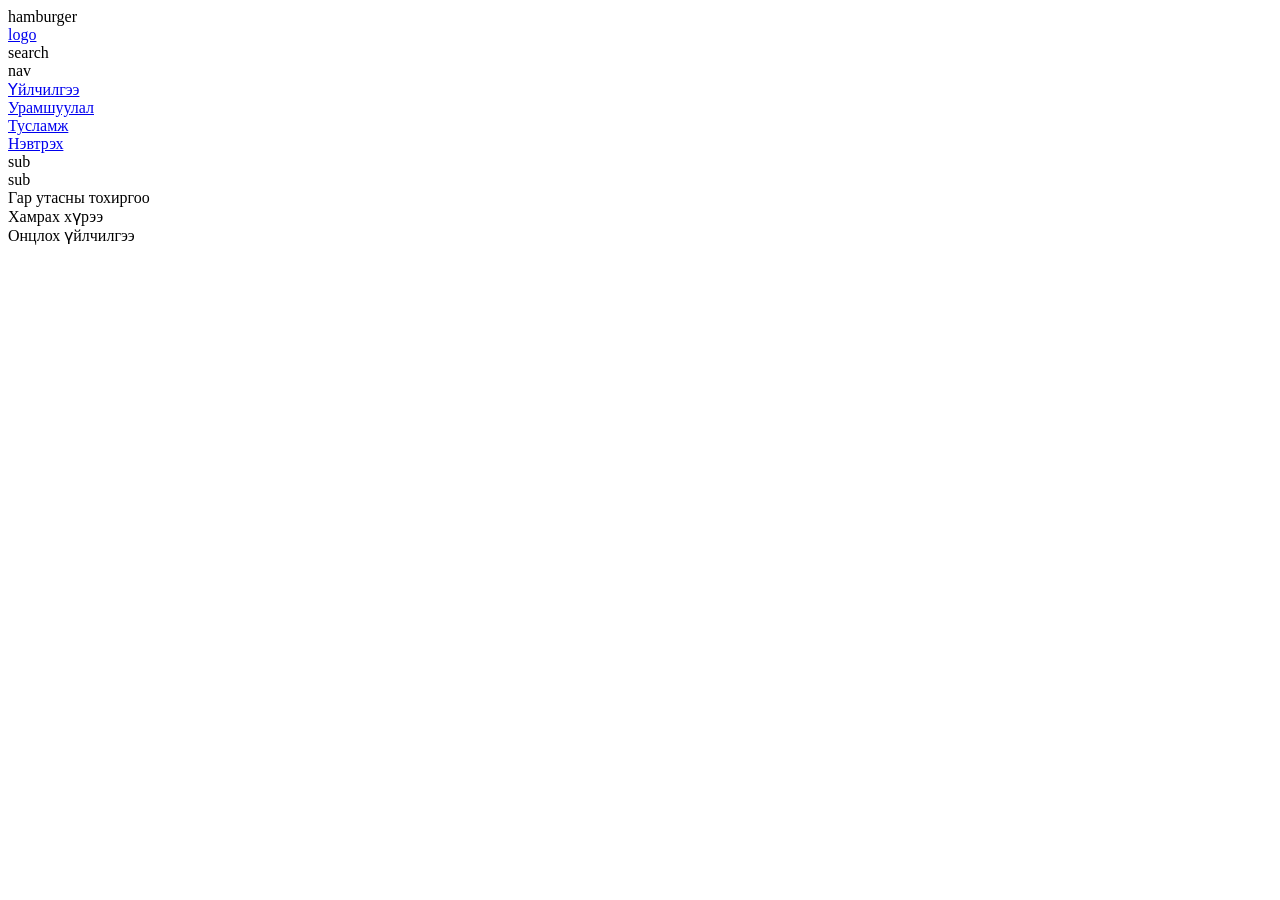
==== help.html @ c01543e2 "Update help.html" ====
<!DOCTYPE html>
<!-- saved from url=(0043)https://purevnorov.github.io/npt.github.io/ -->
<html lang="en"><head><meta http-equiv="Content-Type" content="text/html; charset=UTF-8">
    <meta name="viewport" content="width=device-width, initial-scale=1.0">
    <title>Help</title>
</head>
<body>

    <div class="first-page-container">
        <div class="nav">
            <div class="hamburger"> hamburger</div>
            <div class="logo"><a href="NPT.html">logo</a> </div>
            <div class="search-bar">search</div>
            <div class="nav-r-text">nav</div>
                <div class="service"><a href="service.html">Үйлчилгээ</a></div>
                <div class="prize"><a href="prizes.html">Урамшуулал</a></div>
                <div class="Help"><a href="help.html">Тусламж</a> </div>
                <div class="Signup"><a href="SignUpLogIn.html">Нэвтрэх</a></div>
        <div class="sub-nav">
            <div class="sub-nav-l-text">sub</div>
            <div class="sub-nav-r-text">sub</div>
        </div>
        <div class="Help">
            <div class="phone-settings">
                    Гар утасны тохиргоо
            </div>
            <div class="coverage">
                    Хамрах хүрээ
        </div>

        <div>
            <div class="special"> Онцлох үйлчилгээ
            </div>
            <div class="footer">
            </div>
        </div>
    
    </div>

</body>
</html>
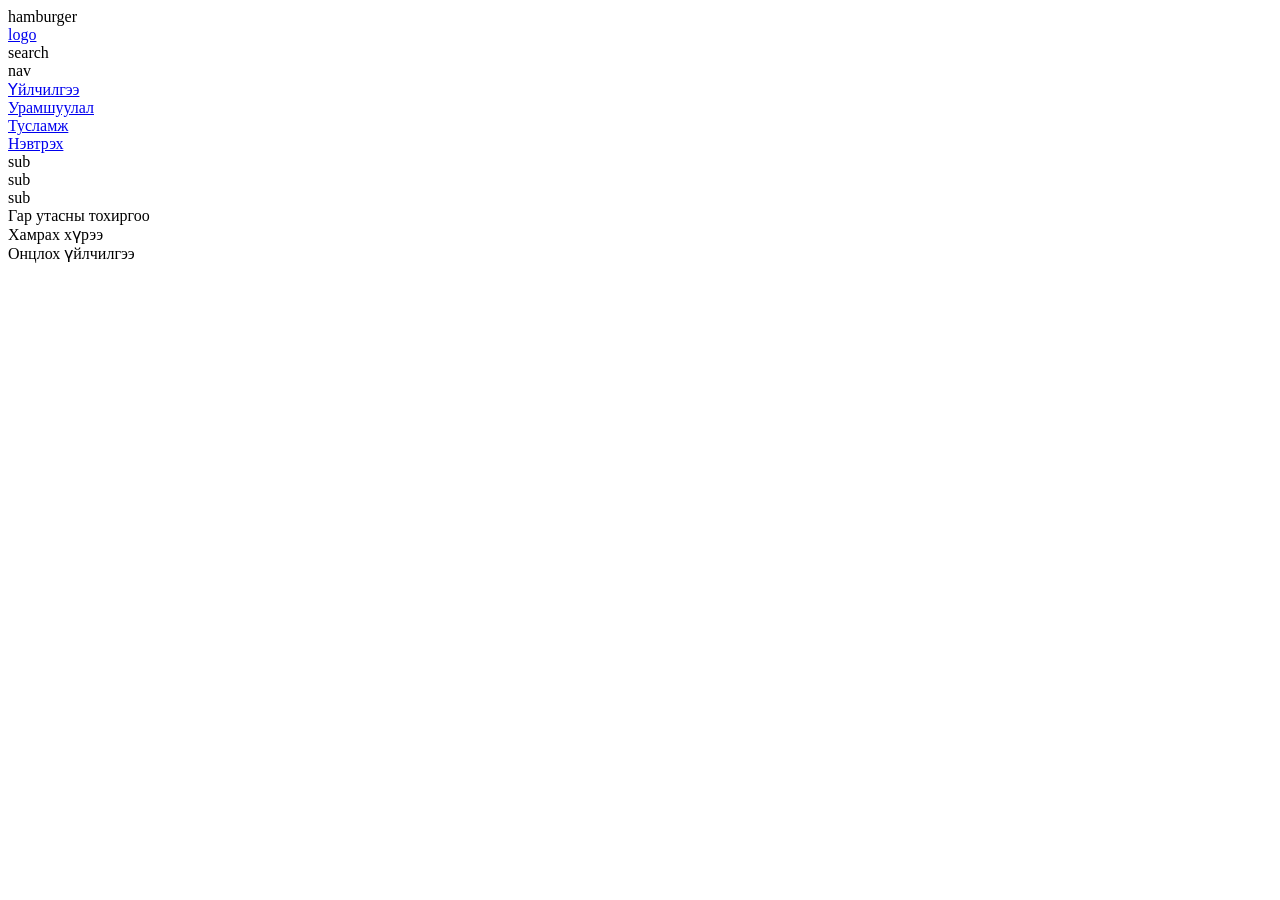
==== commit df9e0ef3: "Update help.html turshij uzsiin" ====
--- a/help.html
+++ b/help.html
@@ -16,8 +16,10 @@
                 <div class="prize"><a href="prizes.html">Урамшуулал</a></div>
                 <div class="Help"><a href="help.html">Тусламж</a> </div>
                 <div class="Signup"><a href="SignUpLogIn.html">Нэвтрэх</a></div>
+        </div>
         <div class="sub-nav">
             <div class="sub-nav-l-text">sub</div>
+            <div class="sub-nav-r-text">sub</div>
             <div class="sub-nav-r-text">sub</div>
         </div>
         <div class="Help">
@@ -26,6 +28,7 @@
             </div>
             <div class="coverage">
                     Хамрах хүрээ
+            </div>
         </div>
 
         <div>
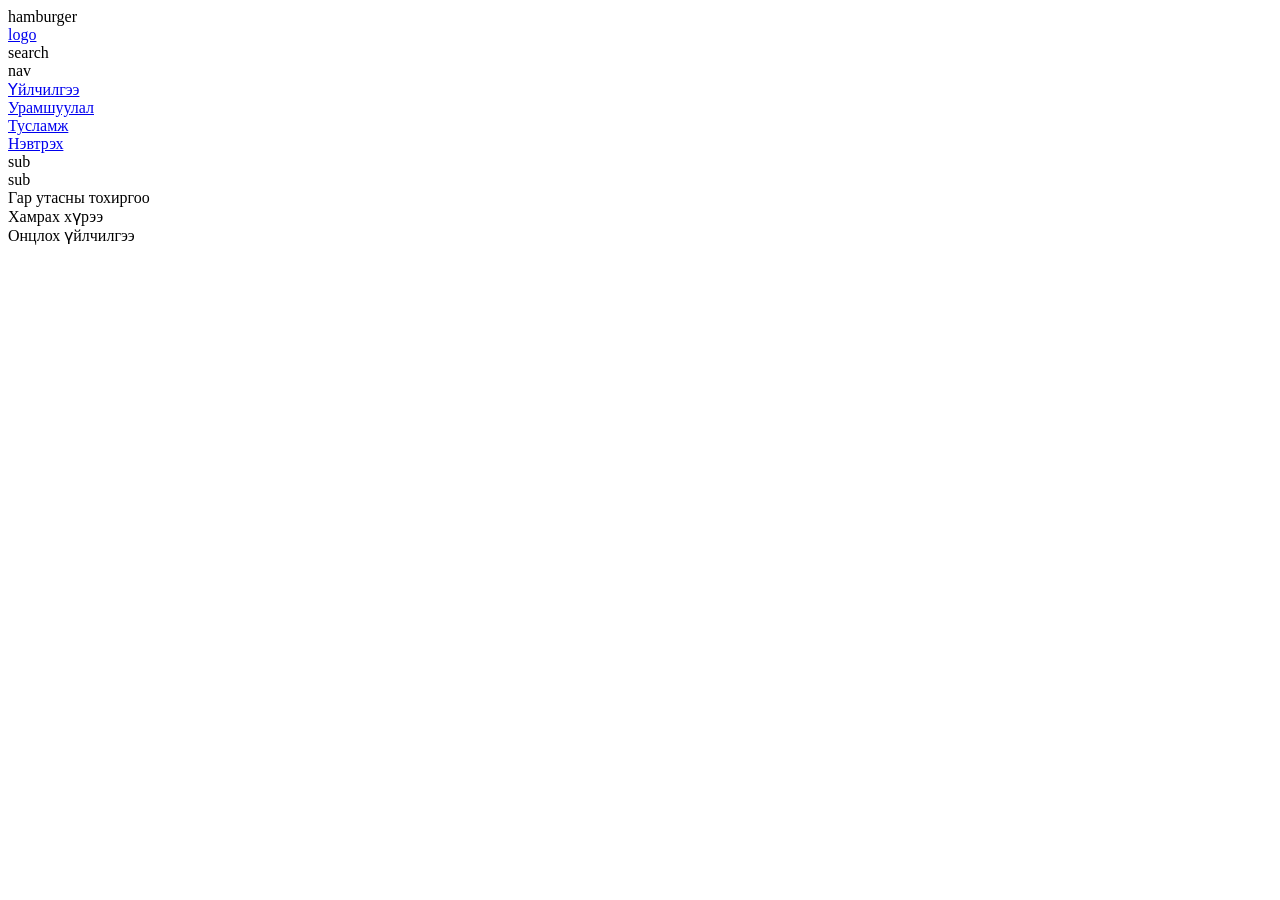
==== commit adb4f6d8: "hi hi" ====
--- a/help.html
+++ b/help.html
@@ -20,7 +20,6 @@
         <div class="sub-nav">
             <div class="sub-nav-l-text">sub</div>
             <div class="sub-nav-r-text">sub</div>
-            <div class="sub-nav-r-text">sub</div>
         </div>
         <div class="Help">
             <div class="phone-settings">
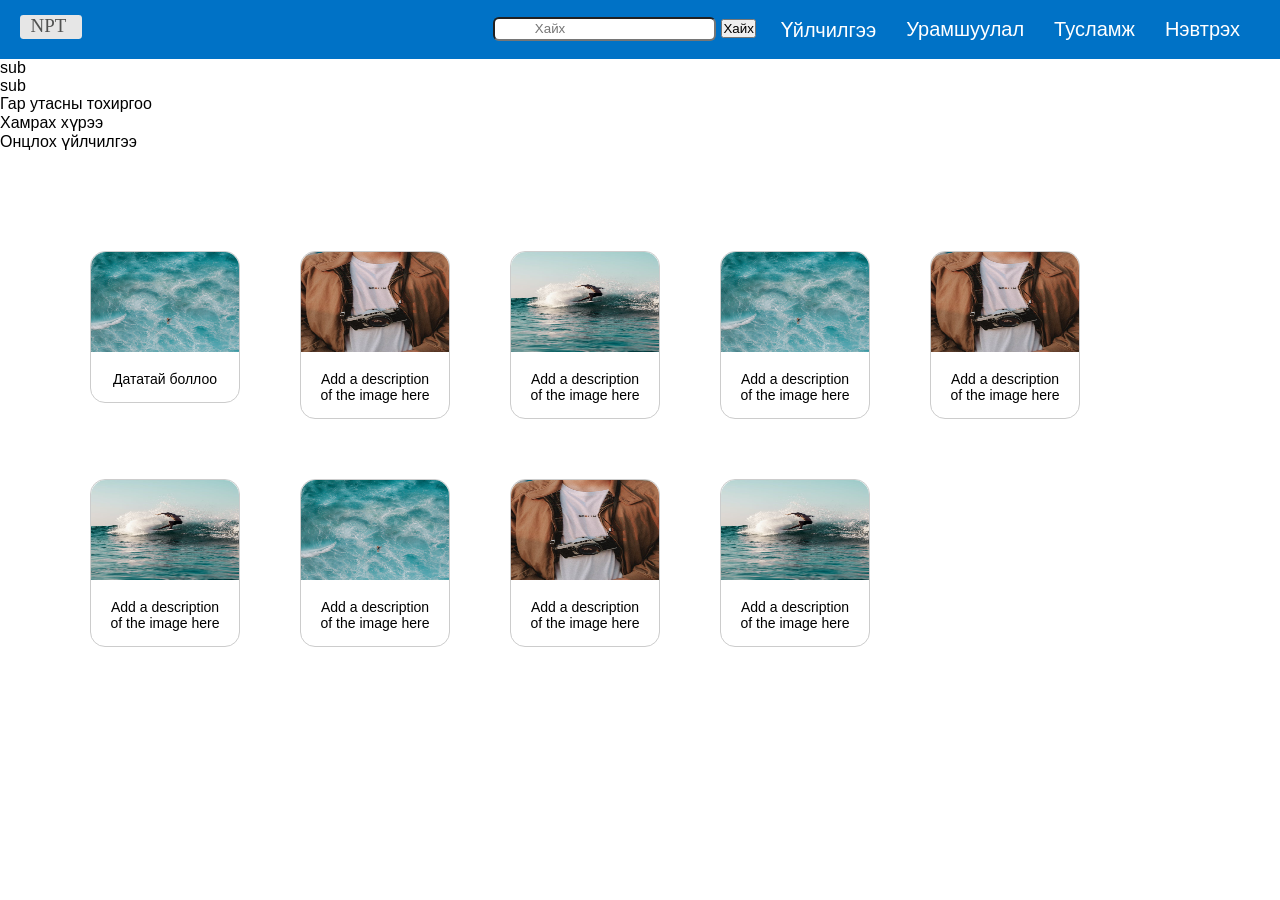
==== commit 23a80524: "hi" ====
--- a/help.html
+++ b/help.html
@@ -3,20 +3,36 @@
 <html lang="en"><head><meta http-equiv="Content-Type" content="text/html; charset=UTF-8">
     <meta name="viewport" content="width=device-width, initial-scale=1.0">
     <title>Help</title>
+        <meta charset="utf-8">
+        <meta name="viewport" content="width=device-width, initial-scale=1">
+        <link rel="stylesheet" href="nav.css" >
+        <link rel="stylesheet"  href="service.css">
 </head>
 <body>
 
     <div class="first-page-container">
-        <div class="nav">
-            <div class="hamburger"> hamburger</div>
-            <div class="logo"><a href="NPT.html">logo</a> </div>
-            <div class="search-bar">search</div>
-            <div class="nav-r-text">nav</div>
-                <div class="service"><a href="service.html">Үйлчилгээ</a></div>
-                <div class="prize"><a href="prizes.html">Урамшуулал</a></div>
-                <div class="Help"><a href="help.html">Тусламж</a> </div>
-                <div class="Signup"><a href="SignUpLogIn.html">Нэвтрэх</a></div>
-        </div>
+         
+        <header class="navhead">
+            <nav>
+                <ul class="menu">
+                    <li class="logo">
+                        <a href="/NPT.html" title="NPT Home">
+                            <img class="logoSVG" src="logo.svg" alt="Logo">
+                        </a>
+                    </li>
+                    <li class="searchBar">
+                        <form>                    
+                        <input type="search" placeholder="Хайх"/>                        
+                        <button type="submit">Хайх</button>
+                        </form>
+                    </li>  
+                    <li class="item"><a href="service.html">Үйлчилгээ</a></li>
+                    <li class="item"><a href="prizes.html">Урамшуулал</a></li>
+                    <li class="item"><a href="help.html">Тусламж</a></li>
+                    <li class="item"><a href="singup.html">Нэвтрэх</a></li>
+                </ul>
+            </nav>
+        </header>
         <div class="sub-nav">
             <div class="sub-nav-l-text">sub</div>
             <div class="sub-nav-r-text">sub</div>
@@ -38,6 +54,81 @@
         </div>
     
     </div>
+    <div class="container">
+            <div class="gallery">
+              <a target="_blank" href="zurag1.jpeg">
+                <img src="zurag1.jpeg" alt="Cinque Terre" >
+              </a>
+              <div class="desc">Дататай боллоо</div>
+            </div>
+
+            <div class="gallery">
+              <a target="_blank" href="zurag2.jpeg">
+                <img src="zurag2.jpeg" alt="Forest">
+              </a>
+              <div class="desc">Add a description of the image here</div>
+            </div>
+
+            <div class="gallery">
+              <a target="_blank" href="zurag3.jpeg">
+                <img src="zurag3.jpeg" alt="Northern Lights">
+              </a>
+              <div class="desc">Add a description of the image here</div>
+            </div>
+            <div class="gallery">
+              <a target="_blank" href="zurag1.jpeg">
+                <img src="zurag1.jpeg" alt="Cinque Terre" >
+              </a>
+              <div class="desc">Add a description of the image here</div>
+            </div>
+
+            <div class="gallery">
+              <a target="_blank" href="zurag2.jpeg">
+                <img src="zurag2.jpeg" alt="Forest">
+              </a>
+              <div class="desc">Add a description of the image here</div>
+            </div>
+
+            <div class="gallery">
+              <a target="_blank" href="zurag3.jpeg">
+                <img src="zurag3.jpeg" alt="Northern Lights">
+              </a>
+              <div class="desc">Add a description of the image here</div>
+            </div>
+
+   <div class="gallery">
+              <a target="_blank" href="zurag1.jpeg">
+                <img src="zurag1.jpeg" alt="Cinque Terre" >
+              </a>
+              <div class="desc">Add a description of the image here</div>
+            </div>
+
+            <div class="gallery">
+              <a target="_blank" href="zurag2.jpeg">
+                <img src="zurag2.jpeg" alt="Forest">
+              </a>
+              <div class="desc">Add a description of the image here</div>
+            </div>
+
+            <div class="gallery">
+              <a target="_blank" href="zurag3.jpeg">
+                <img src="zurag3.jpeg" alt="Northern Lights">
+              </a>
+              <div class="desc">Add a description of the image here</div>
+            </div>
+          
+</div>
+           
+
+<!--          <footer>
+            <ul>
+                <li><a href="#">Footer link</a></li>
+                <li><a href="#">Footer link</a></li>
+                <li><a href="#">Footer link</a></li>
+                <li><a href="#">Footer link</a></li>
+                <li><a href="#">Footer link</a></li>
+            </ul>
+        </footer> -->
 
 </body>
 </html>
--- a/nav.css
+++ b/nav.css
@@ -0,0 +1,96 @@
+*{
+    box-sizing: border-box;
+    padding: 0;
+    margin: 0;
+  }
+  body {
+    font-family: sans-serif;
+    font-size: 16px;
+  }
+  nav {
+    background:#0072C6;
+    padding: 0 15px;
+  }
+  a {
+    color: white;
+    text-decoration: none;
+  }
+  .menu,
+  .logo {
+    font-size: 20px;
+    padding: 7.5px 10px 7.5px 0;
+    position: relative;
+    display: block;
+  }
+  .logoSVG {
+    height: 24px;
+  }
+  .hamburger {
+    font-size: 20px;
+    padding: 7.5px 10px 7.5px 0;
+    position: relative;
+    display: block;
+  }
+  
+  .searchBar {
+    font-size: 20px;
+    padding: 7.5px 10px 7.5px 0;
+    position: relative;
+    display: block;
+  }
+  input[type=search] {
+    box-sizing: border-box;
+    border-radius: 6px;
+    background-color: white;
+    background-image: url('searchicon.png');
+    background-position: 10px 10px; 
+    background-repeat: no-repeat;
+    padding: 2px 10px 3px 40px;
+    outline: none;
+  }
+  input[type=search]:focus {
+    border: 3px solid grey;
+  }
+  .item {
+    padding: 10px;
+  }
+  .item:not(.button) a:hover,
+  .item a:hover::after {
+    color: #ccc;
+  }
+  .menu {
+    display: flex;
+    flex-wrap: wrap;
+    justify-content: space-between;
+    align-items: center;
+  }
+  .menu li a {
+    display: block;
+    padding: 0px 5px;
+  }
+  .item {
+    order: 3;
+    width: 100%;
+    text-align: center;
+    display: none;
+  }
+  .logo {
+    flex: 1;
+  }
+  
+  @media all and (min-width: 900px) {
+    .menu {
+      align-items: flex-start;
+      flex-wrap: nowrap;
+      background: none;
+    }
+    .logo {
+      order: 0;
+    }
+    .item {
+      order: 1;
+      position: relative;
+      display: block;
+      width: auto;
+    }
+  }
--- a/service.css
+++ b/service.css
@@ -0,0 +1,31 @@
+.gallery {
+  margin: 30px;
+  border: 1px solid #ccc;
+  float: left;
+  width: 150px;
+  border-radius:15px; 
+}
+
+.container{
+	width: 100%
+	height:auto;
+	padding-left:60px; 
+	padding-top: 70px;
+
+}
+.gallery:hover {
+  border: 1px solid blue;
+   background-color: ;
+}
+
+.gallery img {
+  width: 100%;
+  height: 100px;
+   border-radius:15px 15px 0px 0px; 
+}
+
+.desc {
+  padding: 15px;
+  text-align: center;
+  font-size: 14px;
+}
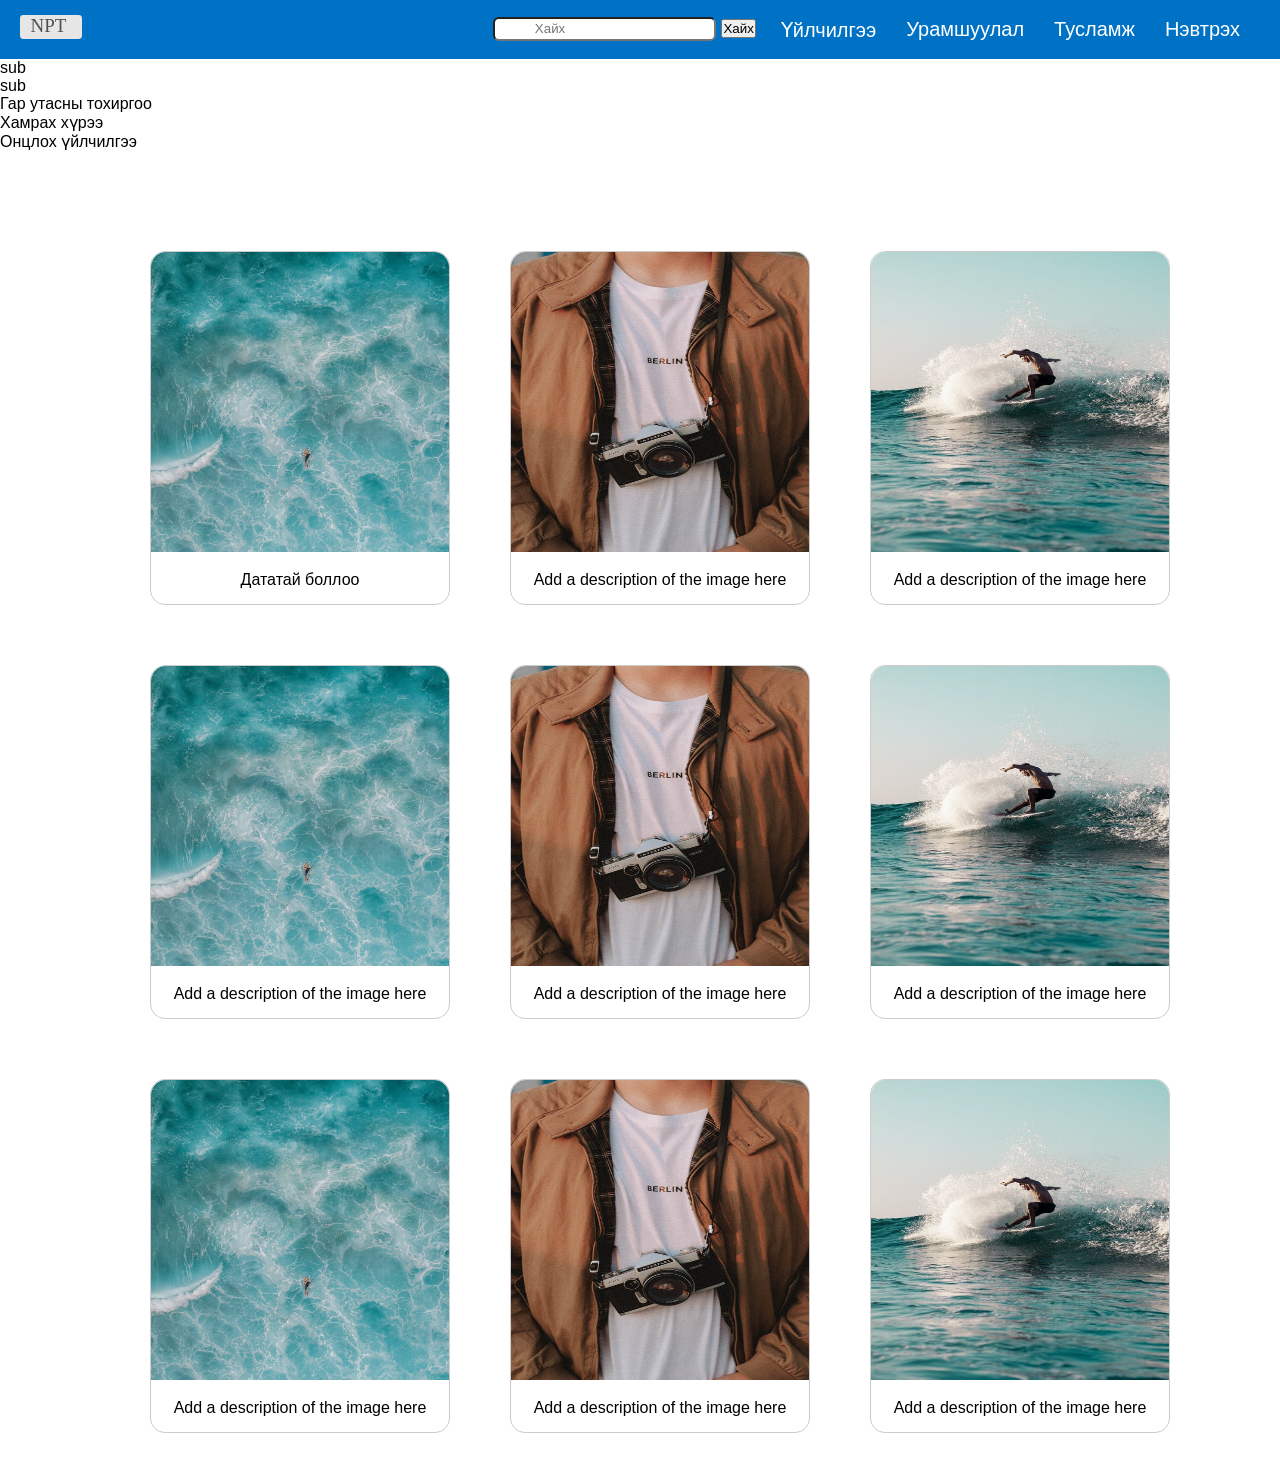
==== commit 43f5727a: "hi" ====
--- a/help.html
+++ b/help.html
@@ -2,17 +2,17 @@
 <!-- saved from url=(0043)https://purevnorov.github.io/npt.github.io/ -->
 <html lang="en"><head><meta http-equiv="Content-Type" content="text/html; charset=UTF-8">
     <meta name="viewport" content="width=device-width, initial-scale=1.0">
-    <title>Help</title>
-        <meta charset="utf-8">
+    <title>help</title>
+     <meta charset="utf-8">
         <meta name="viewport" content="width=device-width, initial-scale=1">
         <link rel="stylesheet" href="nav.css" >
-        <link rel="stylesheet"  href="service.css">
+        <link rel="stylesheet" type="text/css" href="help.css">
+        <link rel="stylesheet" type="text/css" href="style.css">
 </head>
 <body>
 
     <div class="first-page-container">
-         
-        <header class="navhead">
+          <header class="navhead">
             <nav>
                 <ul class="menu">
                     <li class="logo">
@@ -29,7 +29,7 @@
                     <li class="item"><a href="service.html">Үйлчилгээ</a></li>
                     <li class="item"><a href="prizes.html">Урамшуулал</a></li>
                     <li class="item"><a href="help.html">Тусламж</a></li>
-                    <li class="item"><a href="singup.html">Нэвтрэх</a></li>
+                    <li class="item"><a href="signup.html">Нэвтрэх</a></li>
                 </ul>
             </nav>
         </header>
--- a/help.css
+++ b/help.css
@@ -0,0 +1,28 @@
+.gallery {
+  margin: 30px;
+  border: 1px solid #ccc;
+  float: left;
+  width: 300px;
+  border-radius:15px; 
+}
+.container{
+  width: 100%
+  height:auto;
+  padding-left:120px;
+  padding-top: 70px;
+
+}
+.gallery:hover {
+  border: 1px solid blue;
+}
+
+.gallery img {
+  width: 100%;
+  height: 300px;
+   border-radius:15px 15px 0px 0px;; 
+}
+
+.desc {
+  padding: 15px;
+  text-align: center;
+}
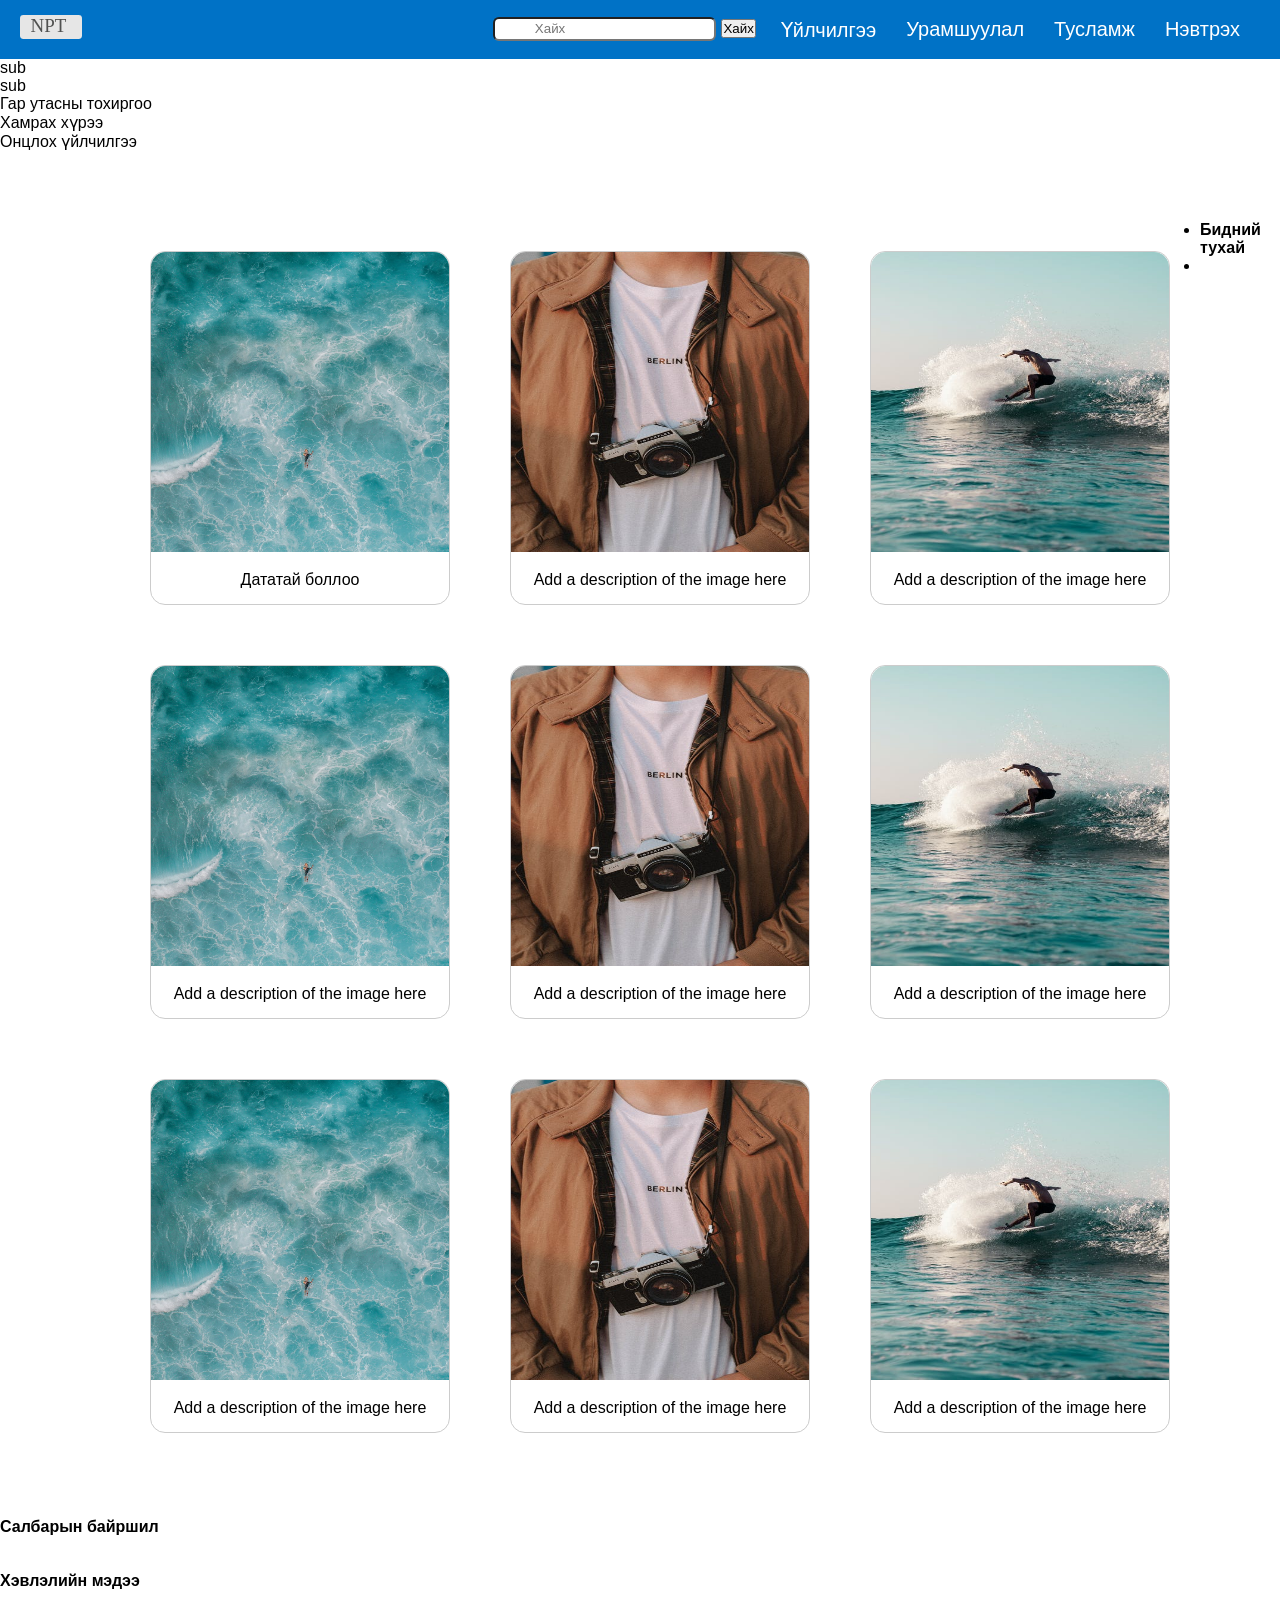
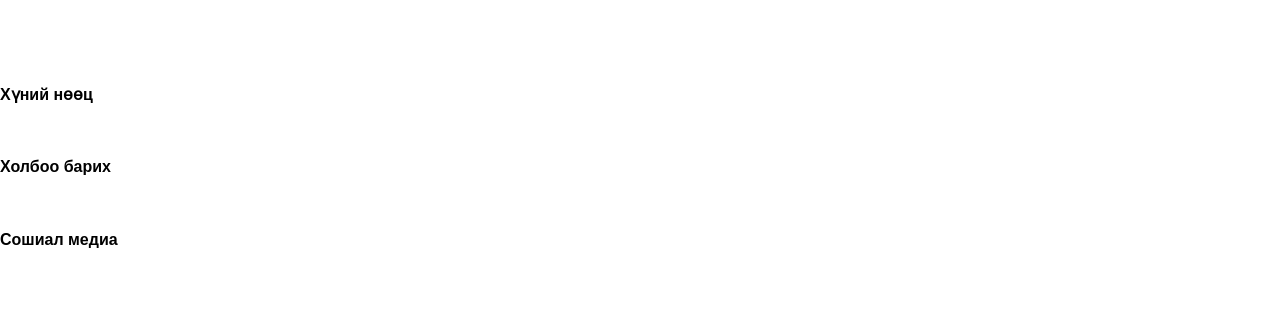
==== commit bb8910aa: "fooher" ====
--- a/help.html
+++ b/help.html
@@ -118,17 +118,48 @@
             </div>
           
 </div>
-           
-
-<!--          <footer>
+  
+        <footer>
+        <section>
+             <ul>
+                <li><h4>Бидний тухай</h4></li>
+                <li><a href="">Нийгмийн хариуцлага</a></li>
+                <li><a href="">Бидний түүх</a></li>
+                <li><a href="">Ололт Амжилт</a></li>
+            </ul>
+             <ul>
+                <li><h4>Салбарын байршил</h4></li>
+                <li><a href="">Газрын зураг харах</a></li>
+                <li><a href="">Жагсаалтаар харах </a></li>
+            </ul>
             <ul>
-                <li><a href="#">Footer link</a></li>
-                <li><a href="#">Footer link</a></li>
-                <li><a href="#">Footer link</a></li>
-                <li><a href="#">Footer link</a></li>
-                <li><a href="#">Footer link</a></li>
+                <li><h4>Хэвлэлийн мэдээ</h4></li>
+                 <li><a href="">Зөвлөмж1</a></li>
+                <li><a href="">Зөвлөмж2</a></li>
+                <li><a href="">Зөвлөмж3</a></li>
+                <li><a href="">Зөвлөмж4</a></li>
+                <li><a href="">Зөвлөмж5</a></li>
             </ul>
-        </footer> -->
-
+            <ul>
+                <li><h4>Хүний нөөц</h4></li>
+                <li><a href="">Яагаад Unitel гэж</a></li>
+                <li><a href="">Нээлттэй ажлын байр</a></li>
+                <li><a href="">Сонгон шалгаруулалт</a></li>
+            </ul>
+            <ul>
+                <li><h4>Холбоо барих</h4></li>
+                <li><a href="">Нийгмийн хариуцлага</a></li>
+                <li><a href="">БИДНИЙ ТҮҮХ</a></li>
+                <li><a href="">ОЛОЛТ АМЖИЛТ</a></li>
+            </ul>
+            <ul>
+                <li><h4>Сошиал медиа</h4></li>
+                <li><a href="">Facebook</a></li>
+                <li><a href="">Instagram</a></li>
+                <li><a href="">Youtube</a></li>
+                <li><a href="">OnlineShop</a></li>
+            </ul>
+        </section>
+    </footer>         
 </body>
 </html>
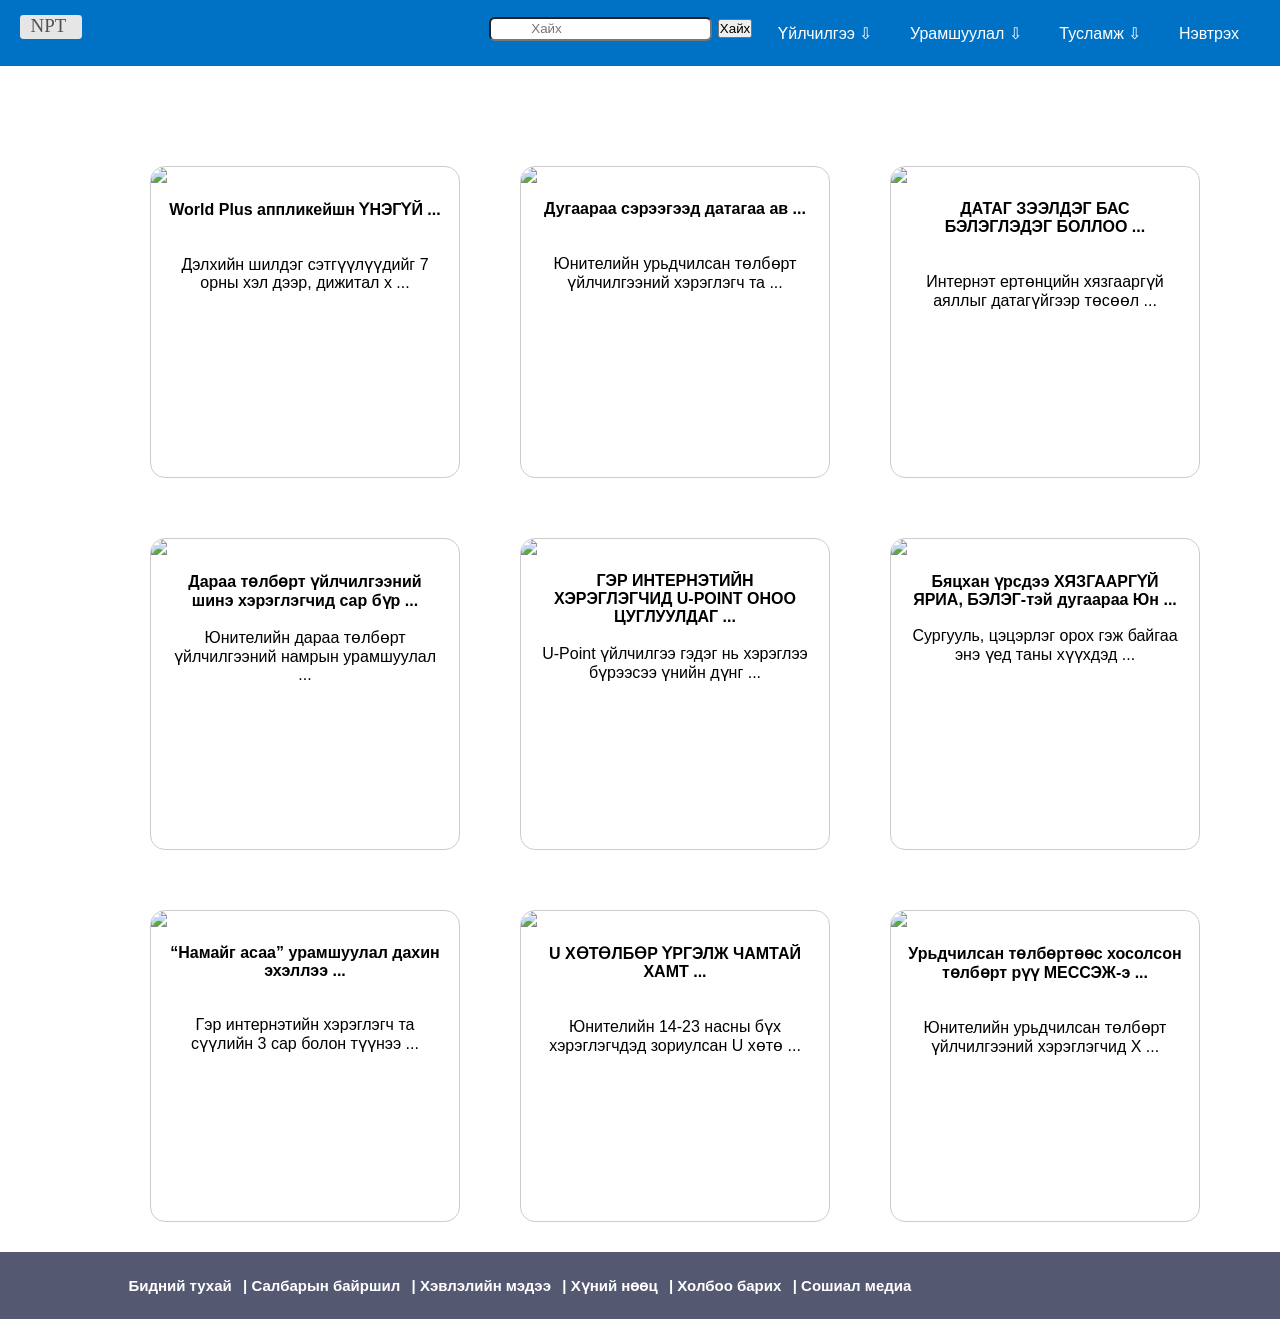
==== commit b5f8908e: "negtgel" ====
--- a/help.html
+++ b/help.html
@@ -1,165 +1,145 @@
-<!DOCTYPE html>
-<!-- saved from url=(0043)https://purevnorov.github.io/npt.github.io/ -->
-<html lang="en"><head><meta http-equiv="Content-Type" content="text/html; charset=UTF-8">
-    <meta name="viewport" content="width=device-width, initial-scale=1.0">
-    <title>help</title>
-     <meta charset="utf-8">
-        <meta name="viewport" content="width=device-width, initial-scale=1">
-        <link rel="stylesheet" href="nav.css" >
-        <link rel="stylesheet" type="text/css" href="help.css">
-        <link rel="stylesheet" type="text/css" href="style.css">
-</head>
-<body>
-
-    <div class="first-page-container">
-          <header class="navhead">
-            <nav>
-                <ul class="menu">
-                    <li class="logo">
-                        <a href="/NPT.html" title="NPT Home">
-                            <img class="logoSVG" src="logo.svg" alt="Logo">
-                        </a>
-                    </li>
-                    <li class="searchBar">
-                        <form>                    
-                        <input type="search" placeholder="Хайх"/>                        
-                        <button type="submit">Хайх</button>
-                        </form>
-                    </li>  
-                    <li class="item"><a href="service.html">Үйлчилгээ</a></li>
-                    <li class="item"><a href="prizes.html">Урамшуулал</a></li>
-                    <li class="item"><a href="help.html">Тусламж</a></li>
-                    <li class="item"><a href="signup.html">Нэвтрэх</a></li>
-                </ul>
-            </nav>
-        </header>
-        <div class="sub-nav">
-            <div class="sub-nav-l-text">sub</div>
-            <div class="sub-nav-r-text">sub</div>
-        </div>
-        <div class="Help">
-            <div class="phone-settings">
-                    Гар утасны тохиргоо
-            </div>
-            <div class="coverage">
-                    Хамрах хүрээ
-            </div>
-        </div>
-
-        <div>
-            <div class="special"> Онцлох үйлчилгээ
-            </div>
-            <div class="footer">
-            </div>
-        </div>
-    
-    </div>
-    <div class="container">
-            <div class="gallery">
-              <a target="_blank" href="zurag1.jpeg">
-                <img src="zurag1.jpeg" alt="Cinque Terre" >
-              </a>
-              <div class="desc">Дататай боллоо</div>
-            </div>
-
-            <div class="gallery">
-              <a target="_blank" href="zurag2.jpeg">
-                <img src="zurag2.jpeg" alt="Forest">
-              </a>
-              <div class="desc">Add a description of the image here</div>
-            </div>
-
-            <div class="gallery">
-              <a target="_blank" href="zurag3.jpeg">
-                <img src="zurag3.jpeg" alt="Northern Lights">
-              </a>
-              <div class="desc">Add a description of the image here</div>
-            </div>
-            <div class="gallery">
-              <a target="_blank" href="zurag1.jpeg">
-                <img src="zurag1.jpeg" alt="Cinque Terre" >
-              </a>
-              <div class="desc">Add a description of the image here</div>
-            </div>
-
-            <div class="gallery">
-              <a target="_blank" href="zurag2.jpeg">
-                <img src="zurag2.jpeg" alt="Forest">
-              </a>
-              <div class="desc">Add a description of the image here</div>
-            </div>
-
-            <div class="gallery">
-              <a target="_blank" href="zurag3.jpeg">
-                <img src="zurag3.jpeg" alt="Northern Lights">
-              </a>
-              <div class="desc">Add a description of the image here</div>
-            </div>
-
-   <div class="gallery">
-              <a target="_blank" href="zurag1.jpeg">
-                <img src="zurag1.jpeg" alt="Cinque Terre" >
-              </a>
-              <div class="desc">Add a description of the image here</div>
-            </div>
-
-            <div class="gallery">
-              <a target="_blank" href="zurag2.jpeg">
-                <img src="zurag2.jpeg" alt="Forest">
-              </a>
-              <div class="desc">Add a description of the image here</div>
-            </div>
-
-            <div class="gallery">
-              <a target="_blank" href="zurag3.jpeg">
-                <img src="zurag3.jpeg" alt="Northern Lights">
-              </a>
-              <div class="desc">Add a description of the image here</div>
-            </div>
-          
-</div>
-  
-        <footer>
-        <section>
-             <ul>
-                <li><h4>Бидний тухай</h4></li>
-                <li><a href="">Нийгмийн хариуцлага</a></li>
-                <li><a href="">Бидний түүх</a></li>
-                <li><a href="">Ололт Амжилт</a></li>
-            </ul>
-             <ul>
-                <li><h4>Салбарын байршил</h4></li>
-                <li><a href="">Газрын зураг харах</a></li>
-                <li><a href="">Жагсаалтаар харах </a></li>
-            </ul>
-            <ul>
-                <li><h4>Хэвлэлийн мэдээ</h4></li>
-                 <li><a href="">Зөвлөмж1</a></li>
-                <li><a href="">Зөвлөмж2</a></li>
-                <li><a href="">Зөвлөмж3</a></li>
-                <li><a href="">Зөвлөмж4</a></li>
-                <li><a href="">Зөвлөмж5</a></li>
-            </ul>
-            <ul>
-                <li><h4>Хүний нөөц</h4></li>
-                <li><a href="">Яагаад Unitel гэж</a></li>
-                <li><a href="">Нээлттэй ажлын байр</a></li>
-                <li><a href="">Сонгон шалгаруулалт</a></li>
-            </ul>
-            <ul>
-                <li><h4>Холбоо барих</h4></li>
-                <li><a href="">Нийгмийн хариуцлага</a></li>
-                <li><a href="">БИДНИЙ ТҮҮХ</a></li>
-                <li><a href="">ОЛОЛТ АМЖИЛТ</a></li>
-            </ul>
-            <ul>
-                <li><h4>Сошиал медиа</h4></li>
-                <li><a href="">Facebook</a></li>
-                <li><a href="">Instagram</a></li>
-                <li><a href="">Youtube</a></li>
-                <li><a href="">OnlineShop</a></li>
-            </ul>
-        </section>
-    </footer>         
-</body>
-</html>
+<!DOCTYPE html>
+<html lang="en"><head><meta http-equiv="Content-Type" content="text/html; charset=UTF-8">
+    <meta name="viewport" content="width=device-width, initial-scale=1.0">
+    <title>help</title>
+     <meta charset="utf-8">
+        <meta name="viewport" content="width=device-width, initial-scale=1">
+        <link rel="stylesheet" href="nav.css" >
+        <link rel="stylesheet" type="text/css" href="help.css">
+        <link rel="stylesheet" type="text/css" href="style.css">
+        <link rel="stylesheet" type="text/css" href="footer.css">
+</head>
+<body>
+
+    <div class="first-page-container">
+          <header class="navhead">
+            <nav>
+                <ul class="menu">
+                    <li class="logo">
+                        <a href="NPT.html" title="NPT Home">
+                            <img class="logoSVG" src="logo.svg" alt="Logo">
+                        </a>
+                    </li>
+                    <li class="searchBar">
+                        <form>                    
+                        <input type="search" placeholder="Хайх"/>                        
+                        <button type="submit">Хайх</button>
+                        </form>
+                    </li>  
+                    <div class="navbar">
+                        <div class="dropdown">
+                          <button class="dropbtn"><a href="service.html">Үйлчилгээ ⇩</a></button>
+                          <div class="dropdown-content">
+                              <a href="">Дараа төлбөрт</a>
+                              <a href="">Хосолсон төлбөрт</a>
+                              <a href="">Урьдчилсан төлбөрт</a>
+                              <a href="">U хөтөлбөр</a>
+                              <a href="">Дата үйлчилгээ</a>
+                              <a href="">Гэр интернэт</a>
+                              <a href="">Олон улсын үйлчилгээ</a>
+                              <a href="">IP 77 үйлчилгээ</a>
+                              <a href="">Нэмэлт үйлчилгээ</a>
+                          </div>
+                        </div>
+                        <div class="dropdown">
+                          <button class="dropbtn"><a href="prizes.html">Урамшуулал ⇩</a></button>
+                          <div class="dropdown-content">
+                              <a href="">ДАТА</a>
+                              <a href="">ТӨЛБӨР</a>
+                              <a href="">ШИНЭ ДУГААР</a>
+                              <a href="">НЭГЖ</a>
+                              <a href="">СИМ КАРТ</a>
+                              <a href="">РОУМИНГ</a>
+                              <a href="">Олон улсын үйлчилгээ</a>
+                              <a href="">IP 77 үйлчилгээ</a>
+                              <a href="">Нэмэлт үйлчилгээ</a>
+                          </div>
+                        </div>
+                        <div class="dropdown">
+                          <button class="dropbtn"><a href="help.html">Тусламж ⇩</a></button>
+                          <div class="dropdown-content">
+                              <a href="">НӨАТ</a>
+                              <a href="">Ашиглах заавар</a>
+                              <a href="">Мэдлэгт нэмэр</a>
+                              <a href="">Гэрээсээ шийдье</a>
+                              <a href="">Бусад</a>
+                          </div>
+                        </div>
+                        <div class="dropdown">
+                          <button class="dropbtn"><a href="signup.html">Нэвтрэх</a></button>
+                        </div>
+                    </div>
+                </ul>
+            </nav>
+        </header>
+    </div>
+    <div class="container">
+                <div class="gallery">
+                    <a target="_blank" href="zuragnuud/promotion9.png"><img src="zuragnuud/promotion9.png" alt="Cinque Terre"/></a>
+                    <div class="desc">
+                        <h4>World Plus аппликейшн ҮНЭГҮЙ ...</h4><br/><br/><p>Дэлхийн шилдэг сэтгүүлүүдийг 7 орны хэл дээр, дижитал х ...</p>
+                    </div>
+                </div>
+                <div class="gallery">
+                    <a target="_blank" href="zuragnuud/promotion8.png"><img src="zuragnuud/promotion8.png" alt="Cinque Terre"/></a>
+                    <div class="desc">
+                        <h4>Дугаараа сэрээгээд датагаа ав ...</h4><br/><br/><p>Юнителийн урьдчилсан төлбөрт үйлчилгээний хэрэглэгч та  ...</p>
+                    </div>
+                </div>
+                <div class="gallery">
+                    <a target="_blank" href="zuragnuud/promotion4.png"><img src="zuragnuud/promotion4.png" alt="Cinque Terre"/></a>
+                    <div class="desc">
+                        <h4>ДАТАГ ЗЭЭЛДЭГ БАС БЭЛЭГЛЭДЭГ БОЛЛОО ...</h4><br/><br/><p>Интернэт ертөнцийн хязгааргүй аяллыг датагүйгээр төсөөл ...</p>
+                    </div>
+                </div>
+                <div class="gallery">
+                    <a target="_blank" href="zuragnuud/promotion7.png"><img src="zuragnuud/promotion7.png" alt="Cinque Terre"/></a>
+                    <div class="desc">
+                        <h4>Дараа төлбөрт үйлчилгээний шинэ хэрэглэгчид сар бүр  ...</h4><br/><p>Юнителийн дараа төлбөрт үйлчилгээний намрын урамшуулал  ...</p>
+                    </div>
+                </div>
+                <div class="gallery">
+                    <a target="_blank" href="zuragnuud/promotion1.jpg"><img src="zuragnuud/promotion1.jpg" alt="Cinque Terre"/></a>
+                    <div class="desc">
+                        <h4>ГЭР ИНТЕРНЭТИЙН ХЭРЭГЛЭГЧИД U-POINT ОНОО ЦУГЛУУЛДАГ  ...</h4><br/><p>U-Point үйлчилгээ гэдэг нь хэрэглээ бүрээсээ үнийн дүнг ...</p>
+                    </div>
+                </div>
+                <div class="gallery">
+                    <a target="_blank" href="zuragnuud/promotion4.png"><img src="zuragnuud/promotion6.png" alt="Cinque Terre"/></a>
+                    <div class="desc">
+                        <h4>Бяцхан үрсдээ ХЯЗГААРГҮЙ ЯРИА, БЭЛЭГ-тэй дугаараа Юн ...</h4><br/><p>Сургууль, цэцэрлэг орох гэж байгаа энэ үед таны хүүхдэд ...</p>
+                    </div>
+                </div>
+                <div class="gallery">
+                    <a target="_blank" href="zuragnuud/promotion5.png"><img src="zuragnuud/promotion7.png" alt="Cinque Terre"/></a>
+                    <div class="desc">
+                        <h4>“Намайг асаа” урамшуулал дахин эхэллээ ...</h4><br/><br/><p>Гэр интернэтийн хэрэглэгч та сүүлийн 3 сар болон түүнээ ...</p>
+                    </div>
+                </div>
+                <div class="gallery">
+                    <a target="_blank" href="zuragnuud/promotion9.png"><img src="zuragnuud/promotion8.png" alt="Cinque Terre"/></a>
+                    <div class="desc">
+                        <h4>U ХӨТӨЛБӨР ҮРГЭЛЖ ЧАМТАЙ ХАМТ  ...</h4><br/><br/><p>Юнителийн 14-23 насны бүх хэрэглэгчдэд зориулсан U хөтө ...</p>
+                    </div>
+                </div>
+                <div class="gallery">
+                    <a target="_blank" href="zuragnuud/promotion2.png"><img src="zuragnuud/promotion2.png" alt="Cinque Terre"/></a>
+                    <div class="desc">
+                        <h4>Урьдчилсан төлбөртөөс хосолсон төлбөрт  рүү МЕССЭЖ-э ...</h4><br/><br/><p>Юнителийн урьдчилсан төлбөрт үйлчилгээний хэрэглэгчид Х ...</p>
+                    </div>
+                </div>
+                
+            </div>
+  
+        <footer>
+                <ul>
+                    <li>Бидний тухай</li>
+                    <li> | Салбарын байршил</li>
+                    <li> | Хэвлэлийн мэдээ</li>
+                    <li> | Хүний нөөц</li>
+                    <li> | Холбоо барих</li>
+                    <li> | Сошиал медиа</li>
+                </ul>
+            </footer>       
+</body>
+</html>
--- a/nav.css
+++ b/nav.css
@@ -77,6 +77,46 @@
   .logo {
     flex: 1;
   }
+
+.dropbtn {
+  background-color: #0072C6;
+  color: white;
+  padding: 16px;
+  font-size: 16px;
+  border: none;
+  cursor: pointer;
+}
+
+.dropdown {
+  position: relative;
+  display: inline-block;
+}
+
+.dropdown-content {
+  display: none;
+  position: absolute;
+  background-color: #f9f9f9;
+  min-width: 210px;
+  box-shadow: 0px 8px 16px 0px rgba(0,0,0,0.2);
+  z-index: 1;
+}
+
+.dropdown-content a {
+  color: black;
+  padding: 12px 16px;
+  text-decoration: none;
+  display: block;
+}
+
+.dropdown-content a:hover {background-color: #f1f1f1}
+
+.dropdown:hover .dropdown-content {
+  display: block;
+}
+
+.dropdown:hover .dropbtn {
+  background-color: #3e8e41;
+}
   
   @media all and (min-width: 900px) {
     .menu {
--- a/help.css
+++ b/help.css
@@ -1,28 +1,29 @@
-.gallery {
-  margin: 30px;
-  border: 1px solid #ccc;
-  float: left;
-  width: 300px;
-  border-radius:15px; 
-}
-.container{
-  width: 100%
-  height:auto;
-  padding-left:120px;
-  padding-top: 70px;
-
-}
-.gallery:hover {
-  border: 1px solid blue;
-}
-
-.gallery img {
-  width: 100%;
-  height: 300px;
-   border-radius:15px 15px 0px 0px;; 
-}
-
-.desc {
-  padding: 15px;
-  text-align: center;
+.gallery {
+  margin: 30px;
+  border: 1px solid #ccc;
+  float: left;
+  width: 310px;
+  height: 312px;
+  border-radius:15px; 
+}
+.container{
+  width: 100%
+  height:auto;
+  padding-left:120px;
+  padding-top: 70px;
+
+}
+.gallery:hover {
+  border: 1px solid blue;
+}
+
+.gallery img {
+  width: 100%;
+  height: 169px;
+   border-radius:15px 15px 0px 0px;; 
+}
+
+.desc {
+  padding: 15px;
+  text-align: center;
 }
--- a/footer.css
+++ b/footer.css
@@ -0,0 +1,25 @@
+footer {
+	clear: both;
+	background: #545871;
+    position: relative;
+    width: 100%;
+    min-height: 60px;
+    max-height: 120px;
+}
+
+footer ul {
+	margin-left: 8%;
+    list-style-type: none;
+    line-height: 1!important;
+    font-size: .75rem;
+    padding: 26px;
+    margin-bottom: 0!important;
+}
+
+footer ul li {
+    display: inline-block!important;
+    padding-right: .5rem;
+    color: white;
+    font-size: 15px;
+    font-weight: bold;
+}
